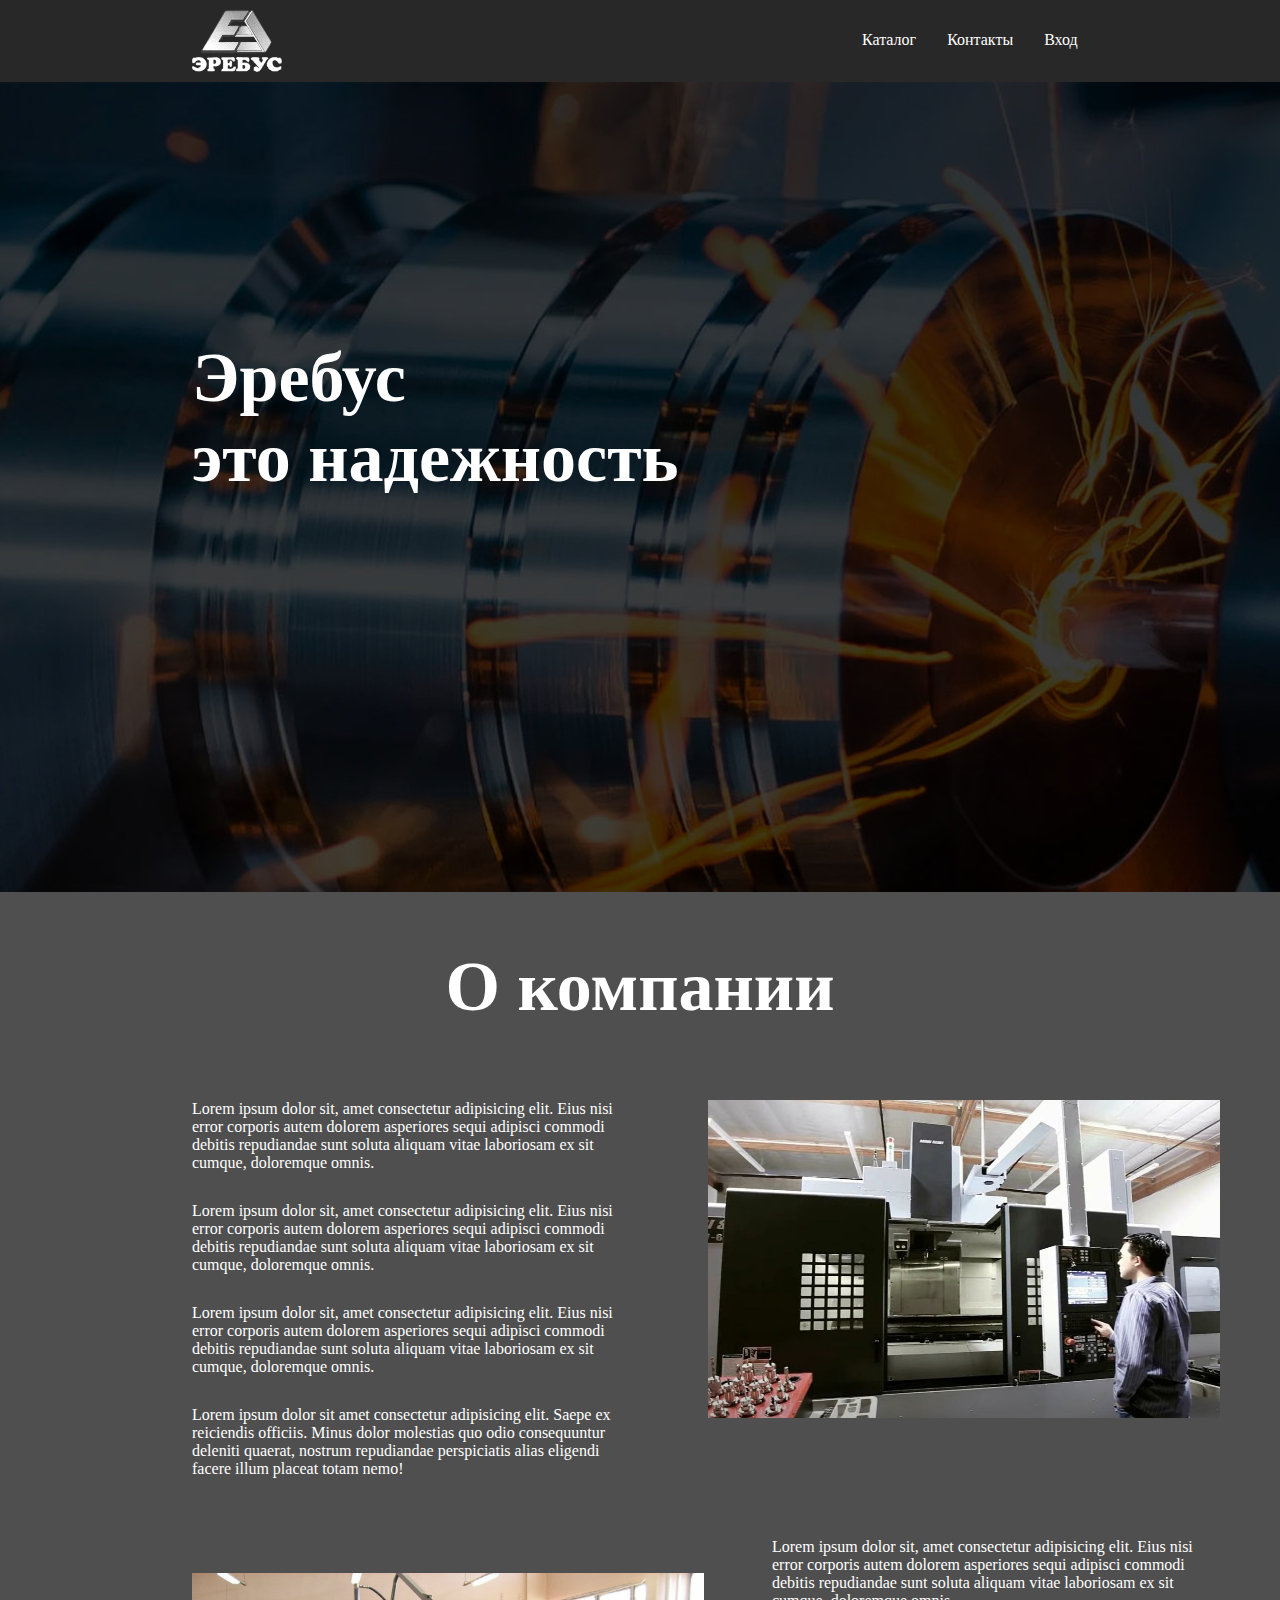
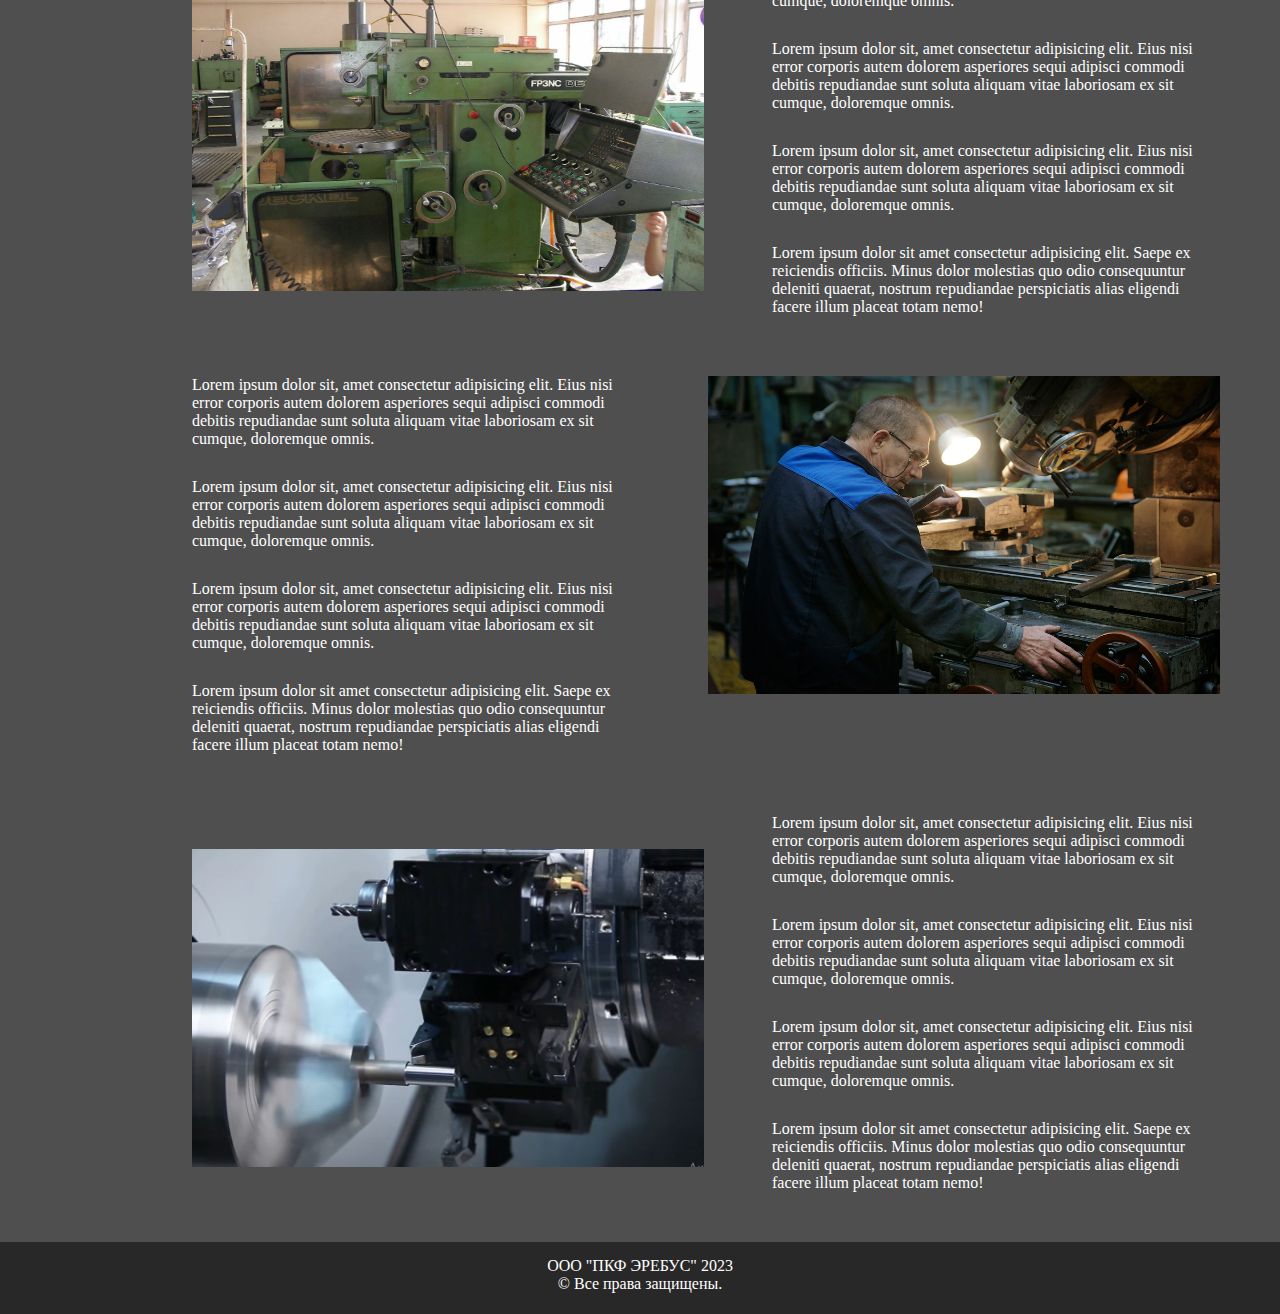
==== Erebus Project/index.html @ 75d25ab1 "Часть фронта" ====
<html lang="en">

<head>
    <meta charset="UTF-8">
    <meta http-equiv="X-UA-Compatible" content="IE=edge">
    <meta name="viewport" content="width=device-width, initial-scale=1.0">
    <link rel="stylesheet" href="style/style.css">
    <title>Erebus</title>
</head>

<body>
    <header>
        <div class="container">
            <div class="header__logo"><a href="index.html"><img src="images/logo_white.png" alt="Header logo" width="90"
                        height="62"></a></div>
            <div class="header__links">
                <div class="link"> <a href="catalog.html">Каталог</a></div>
                <div class="link"> <a href="#">Контакты</a></div>
                <div class="link"> <a href="#">Вход</a></div>
            </div>
        </div>
    </header>

    <!-- Центральная часть со всем содержимым -->

    <div class="center">
        <div class="middle__container">
            <h1>Эребус <br> это надежность</h1>
            <style>
                .middle__container {
                    background-image:
                        url("images/background-image.png");
                    height: 90%;
                    width: 100%;
                }
            </style>
        </div>
    </div>

    <div class="center">
        <div class="center__heading">
            <h2>О компании</h2>
        </div>
        <div class="content__block">
            <div class="center__texts">
                <div class="center__paragraph">
                    <p>Lorem ipsum dolor sit, amet consectetur adipisicing elit. Eius nisi error corporis autem dolorem
                        asperiores sequi adipisci commodi debitis repudiandae sunt soluta aliquam vitae laboriosam ex
                        sit
                        cumque, doloremque omnis.</p>
                </div>
                <div class="center__paragraph">
                    <p>Lorem ipsum dolor sit, amet consectetur adipisicing elit. Eius nisi error corporis autem dolorem
                        asperiores sequi adipisci commodi debitis repudiandae sunt soluta aliquam vitae laboriosam ex
                        sit
                        cumque, doloremque omnis.</p>
                </div>
                <div class="center__paragraph">
                    <p>Lorem ipsum dolor sit, amet consectetur adipisicing elit. Eius nisi error corporis autem dolorem
                        asperiores sequi adipisci commodi debitis repudiandae sunt soluta aliquam vitae laboriosam ex
                        sit
                        cumque, doloremque omnis.</p>
                </div>
                <div class="center__paragraph">
                    <p>Lorem ipsum dolor sit amet consectetur adipisicing elit. Saepe ex reiciendis officiis. Minus
                        dolor
                        molestias quo odio consequuntur deleniti quaerat, nostrum repudiandae perspiciatis alias
                        eligendi
                        facere illum placeat totam nemo!</p>
                </div>
            </div>
            <div class="center__image"><img src="images/photo_2023-05-08 11.43.12.jpeg" alt="#" width="512"
                    height="318"></div>
        </div>

        <div class="content__block">
            <div class="center__image-2"><img src="images/photo_2023-05-08 11.43.32.jpeg" alt="#" width="512"
                    height="318"></div>
            <div class="center__texts-2">
                <div class="center__paragraph">
                    <p>Lorem ipsum dolor sit, amet consectetur adipisicing elit. Eius nisi error corporis autem dolorem
                        asperiores sequi adipisci commodi debitis repudiandae sunt soluta aliquam vitae laboriosam ex
                        sit
                        cumque, doloremque omnis.</p>
                </div>
                <div class="center__paragraph">
                    <p>Lorem ipsum dolor sit, amet consectetur adipisicing elit. Eius nisi error corporis autem dolorem
                        asperiores sequi adipisci commodi debitis repudiandae sunt soluta aliquam vitae laboriosam ex
                        sit
                        cumque, doloremque omnis.</p>
                </div>
                <div class="center__paragraph">
                    <p>Lorem ipsum dolor sit, amet consectetur adipisicing elit. Eius nisi error corporis autem dolorem
                        asperiores sequi adipisci commodi debitis repudiandae sunt soluta aliquam vitae laboriosam ex
                        sit
                        cumque, doloremque omnis.</p>
                </div>
                <div class="center__paragraph">
                    <p>Lorem ipsum dolor sit amet consectetur adipisicing elit. Saepe ex reiciendis officiis. Minus
                        dolor
                        molestias quo odio consequuntur deleniti quaerat, nostrum repudiandae perspiciatis alias
                        eligendi
                        facere illum placeat totam nemo!</p>
                </div>
            </div>

        </div>

        <div class="content__block">
            <div class="center__texts">
                <div class="center__paragraph">
                    <p>Lorem ipsum dolor sit, amet consectetur adipisicing elit. Eius nisi error corporis autem dolorem
                        asperiores sequi adipisci commodi debitis repudiandae sunt soluta aliquam vitae laboriosam ex
                        sit
                        cumque, doloremque omnis.</p>
                </div>
                <div class="center__paragraph">
                    <p>Lorem ipsum dolor sit, amet consectetur adipisicing elit. Eius nisi error corporis autem dolorem
                        asperiores sequi adipisci commodi debitis repudiandae sunt soluta aliquam vitae laboriosam ex
                        sit
                        cumque, doloremque omnis.</p>
                </div>
                <div class="center__paragraph">
                    <p>Lorem ipsum dolor sit, amet consectetur adipisicing elit. Eius nisi error corporis autem dolorem
                        asperiores sequi adipisci commodi debitis repudiandae sunt soluta aliquam vitae laboriosam ex
                        sit
                        cumque, doloremque omnis.</p>
                </div>
                <div class="center__paragraph">
                    <p>Lorem ipsum dolor sit amet consectetur adipisicing elit. Saepe ex reiciendis officiis. Minus
                        dolor
                        molestias quo odio consequuntur deleniti quaerat, nostrum repudiandae perspiciatis alias
                        eligendi
                        facere illum placeat totam nemo!</p>
                </div>
            </div>
            <div class="center__image"><img src="images/stan_about.jpg" alt="#" width="512" height="318"></div>
        </div>

        <div class="content__block">
            <div class="center__image-2"><img src="images/photo_2023-05-08 11.43.04.jpeg" alt="#" width="512"
                    height="318"></div>
            <div class="center__texts-2">
                <div class="center__paragraph">
                    <p>Lorem ipsum dolor sit, amet consectetur adipisicing elit. Eius nisi error corporis autem dolorem
                        asperiores sequi adipisci commodi debitis repudiandae sunt soluta aliquam vitae laboriosam ex
                        sit
                        cumque, doloremque omnis.</p>
                </div>
                <div class="center__paragraph">
                    <p>Lorem ipsum dolor sit, amet consectetur adipisicing elit. Eius nisi error corporis autem dolorem
                        asperiores sequi adipisci commodi debitis repudiandae sunt soluta aliquam vitae laboriosam ex
                        sit
                        cumque, doloremque omnis.</p>
                </div>
                <div class="center__paragraph">
                    <p>Lorem ipsum dolor sit, amet consectetur adipisicing elit. Eius nisi error corporis autem dolorem
                        asperiores sequi adipisci commodi debitis repudiandae sunt soluta aliquam vitae laboriosam ex
                        sit
                        cumque, doloremque omnis.</p>
                </div>
                <div class="center__paragraph">
                    <p>Lorem ipsum dolor sit amet consectetur adipisicing elit. Saepe ex reiciendis officiis. Minus
                        dolor
                        molestias quo odio consequuntur deleniti quaerat, nostrum repudiandae perspiciatis alias
                        eligendi
                        facere illum placeat totam nemo!</p>
                </div>
            </div>
        </div>
    </div>
    <footer>
        <div class="footer">
            <div class="footer__text">
                <p>ООО "ПКФ ЭРЕБУС" 2023<br>
                    © Все права защищены.</p>
            </div>
        </div>
    </footer>
</body>

</html>
---- Erebus Project/style/style.css ----
body{
    margin: 0 auto;
}

a{
    text-decoration: none;
    color: white;
}

p{
    margin-top: 0;
}

h1{
    margin-top: 0;
    padding-top: 20%;
    margin-left: 15%;
    font-size: 70px;
    color: white;
}

h2{
    margin-top: 0;
    padding-top: 50px;
    font-size: 70px;
    color: white;
}

h3{
    margin-top: 0;
    margin-bottom: 5px;
}

/* Cтили для хеадера */

header{
    background-color: #292828;
}

.header__logo{
    margin-left: 15%;
    padding-top: 10px;
    padding-bottom: 10px;
    display: inline-block;
    vertical-align: baseline;
}

.header__links{
    display: inline-block;
    margin-left: 45%;
    vertical-align: top;
    padding-top: 31px;
    width: 300px;
}

.link{
    margin-right: 9%;
    position: relative;
    cursor: pointer;
    line-height: 1;
    display: inline-block;
    text-decoration: none;    
}

.link:after{
    display: block;
    position: absolute;
    left: 0;
    width: 0;
    height: 2px;
    background-color: #4f4f4f;
    content: "";
    transition:width 0.3s ease-out;
}

.link:hover:after,link:focus:after{
    width: 100%;
}

/* Стили для главной страницы */

.middle__container{
    background-image: url("bg.jpg");
}

.center{
    margin-top: 0px;
    background: #4f4f4f;
    width: 100%;
}

.center__heading{
    padding-top: 5px;
    padding-bottom: 5px;
    text-align: center;
    color: white;
}

.content__block{
    padding-top: 10px;
    padding-bottom: 20px;
}

.center__texts{
    width: 35%;
    display: inline-block;
    margin-left: 15%;
    margin-right: 5%;
    vertical-align: top;
}

.center__paragraph{
    margin-bottom: 30px;
    color: white;
}

.center__image{
    display: inline-block;
    vertical-align: middle;
    
}

.center__texts-2{
    width: 35%;
    display: inline-block;
    vertical-align: top;
}

.center__image-2{
    display: inline-block;
    vertical-align: text-bottom;
    margin-left: 15%;
    margin-right: 5%;
    padding-top: 35px;
}

/* Отсюда идут стили для страинцы-каталога */

.center__part{
    padding-top: 30px;
    padding-left: 15%;
    background: #4f4f4f;
    padding-bottom: 30px;
}

.center__part-line{
    border-top: 2px solid #fff;  
    height: 0px;
    padding-left: 15%;
    margin-right: 20%;
}

.center__item{
    padding-top: 10px;
}

.center__item-line{
    border-bottom: 2px solid #fff;  
    height: 0px;
    padding-left: 15%;
    margin-right: 20%;
    padding-top: 5px;
}

.center__item-number{
    display: inline-block;
    text-align: center;
    width: 20%;
    color: white;
}

.center__item-name{
    display: inline-block;
    text-align: center;
    width: 20%;
    color: white;
}

.center__item-material{
    display: inline-block;
    text-align: center;
    width: 20%;
    color: white;
}

.center__item-weight{
    display: inline-block;
    text-align: center;
    width: 20%;
    color: white;
}

.center__search-line{
    padding-bottom: 15px;
}

form {
    width:100%;
}

input{
    padding:4px 10px;
    border:0;
    font-size:16px;
}

.search {
    width: 75%;
}

.submit{
    width: 70px;
    background-color: #292828;
    color:#ffffff;
}

/* Куда-то сюда пихай стили для контактов и входа */


/* не забудь прокоментировать что к чему относится */

                /* footer styles */
    /* Эти стили всегда должны быть в самом низу */

.footer{
    width: 100%;
    background: #292828;
}

.footer__text{
    padding-top: 15px;
    text-align: center;
    padding-bottom: 5px;
    color: white;
}
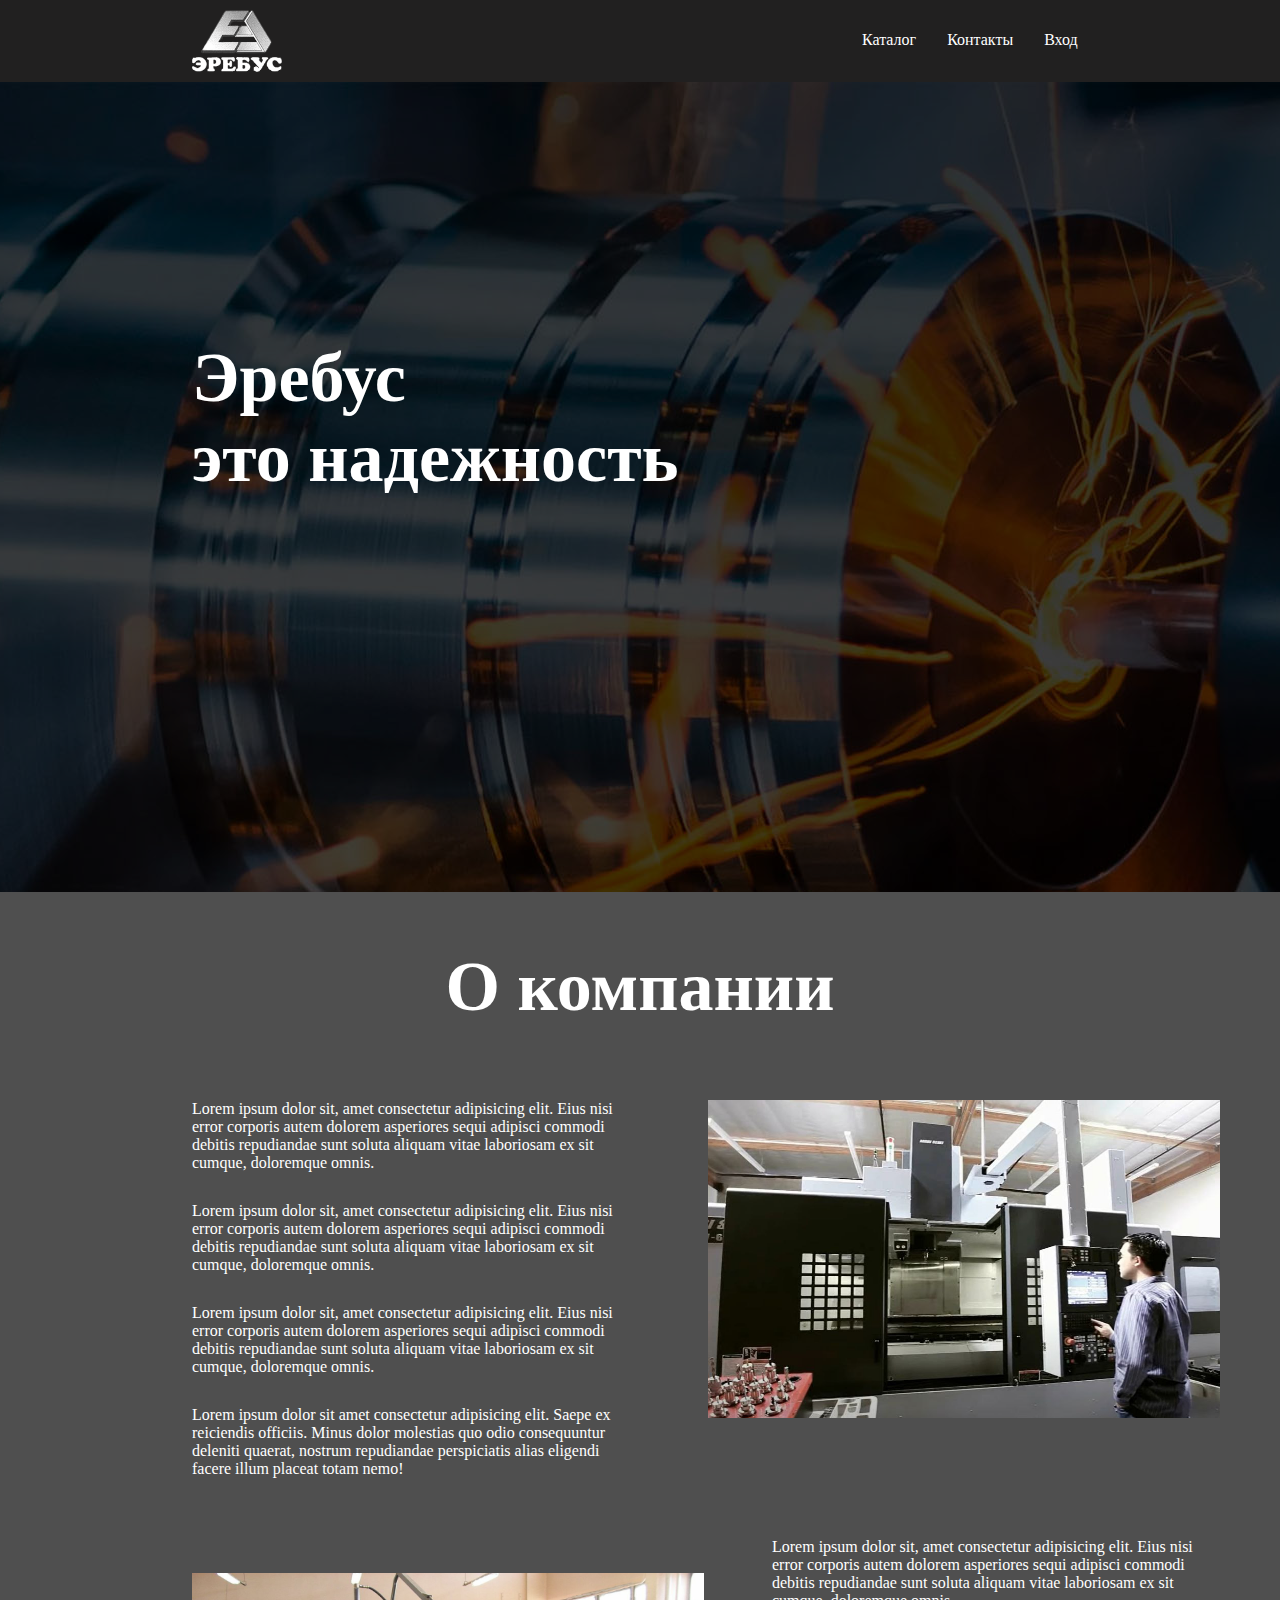
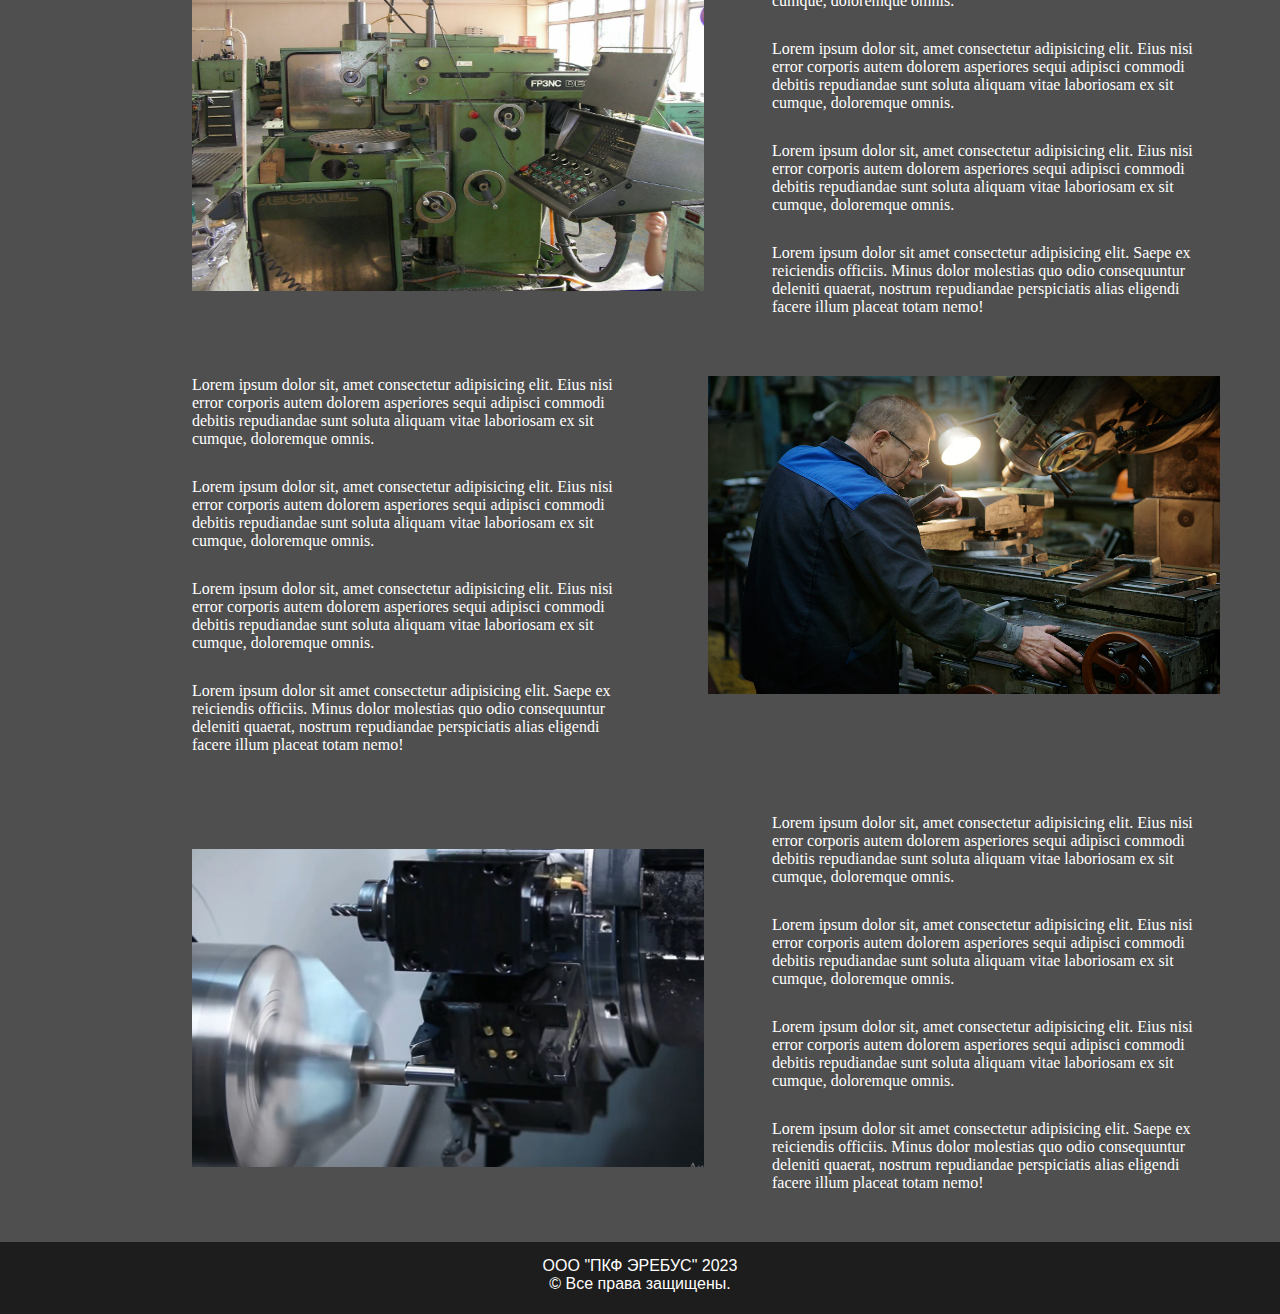
==== commit 51d4364d: "Add files via upload" ====
--- a/Erebus Project/index.html
+++ b/Erebus Project/index.html
@@ -5,7 +5,7 @@
     <meta http-equiv="X-UA-Compatible" content="IE=edge">
     <meta name="viewport" content="width=device-width, initial-scale=1.0">
     <link rel="stylesheet" href="style/style.css">
-    <title>Erebus</title>
+    <title>Эребус</title>
 </head>
 
 <body>
@@ -15,8 +15,8 @@
                         height="62"></a></div>
             <div class="header__links">
                 <div class="link"> <a href="catalog.html">Каталог</a></div>
-                <div class="link"> <a href="#">Контакты</a></div>
-                <div class="link"> <a href="#">Вход</a></div>
+                <div class="link"> <a href="contacts.html">Контакты</a></div>
+                <div class="link"> <a href="adminPanel.html">Вход</a></div>
             </div>
         </div>
     </header>
--- a/Erebus Project/style/style.css
+++ b/Erebus Project/style/style.css
@@ -1,5 +1,6 @@
 body{
     margin: 0 auto;
+    font-family: "Microsoft YaHei";
 }
 
 a{
@@ -34,7 +35,7 @@
 /* Cтили для хеадера */
 
 header{
-    background-color: #292828;
+    background-color: #212020;
 }
 
 .header__logo{
@@ -223,8 +224,9 @@
     /* Эти стили всегда должны быть в самом низу */
 
 .footer{
+    font-family: "Arial";
     width: 100%;
-    background: #292828;
+    background: #1e1d1d;
 }
 
 .footer__text{
